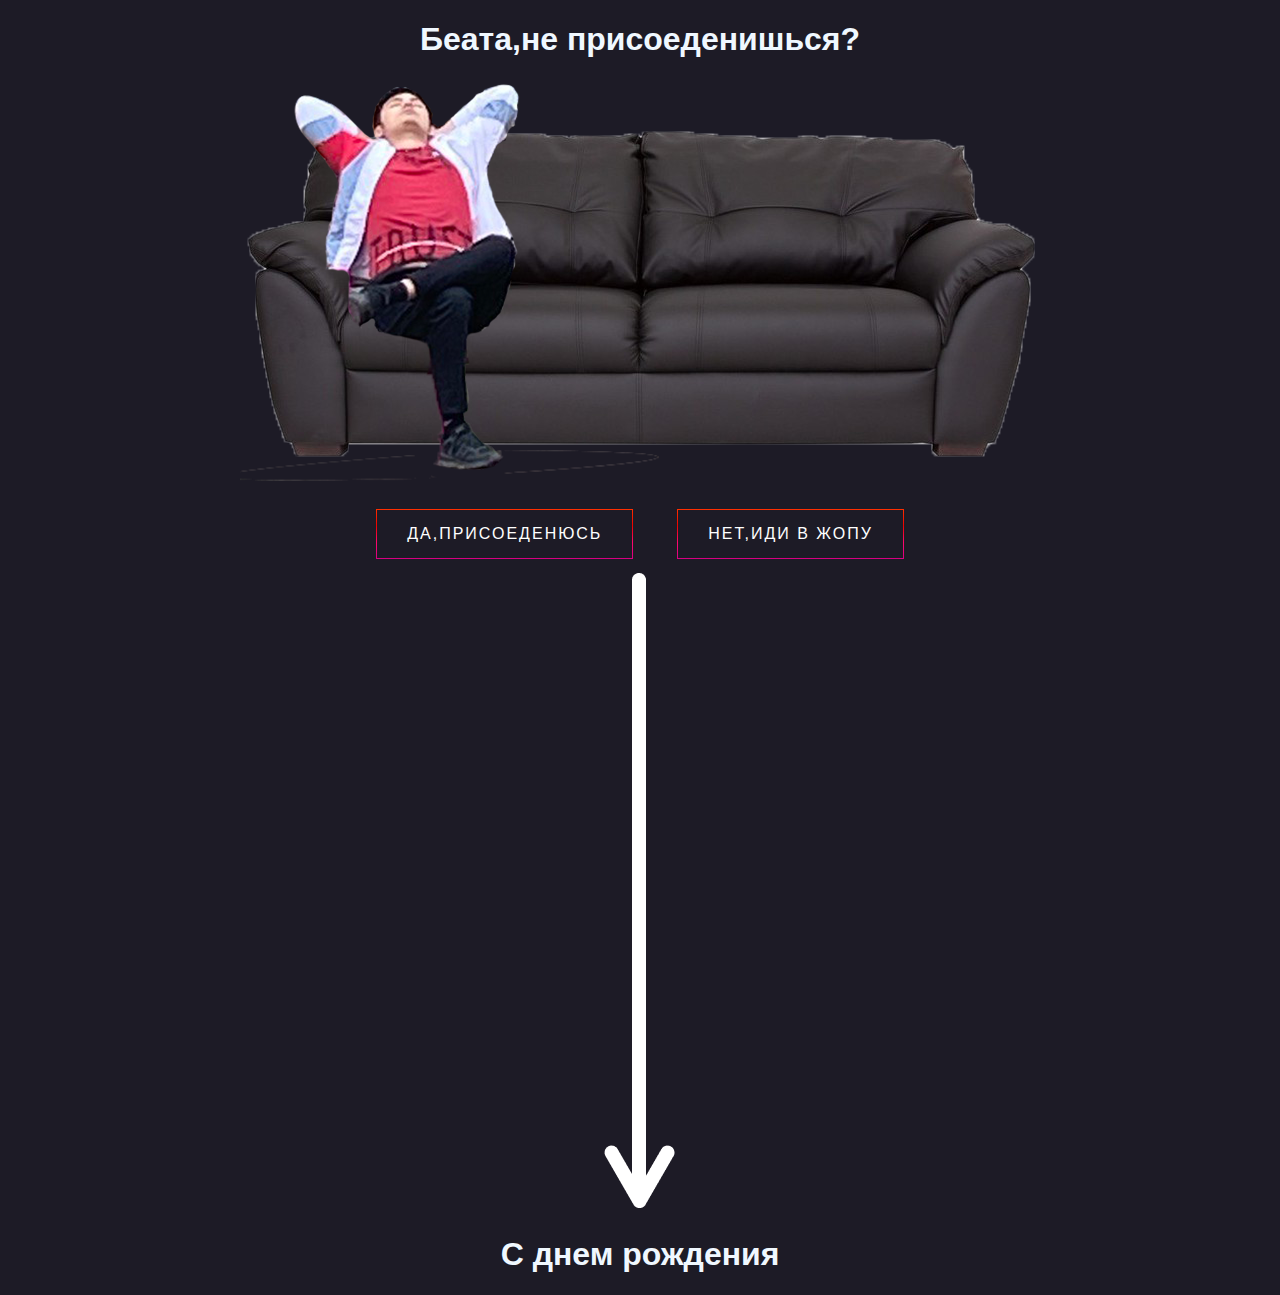
==== index.html @ 2e9222e5 "Update index.html" ====
<!DOCTYPE html>
<html lang="en">
<head>
	<meta charset="UTF-8">
	<meta name="viewport" content="width=device-width, initial-scale=1.0">
	<title>Document</title>
	<link rel="stylesheet" href="/mai.css">
</head>
<body>
	<center>
		<h1>Беата,не присоеденишься?</h1>
		<img src="1.png" alt="нечего нету">
	</center>
	<center>
		<a href="https://www.youtube.com/watch?v=kSnrQR9BS80&ab_channel=%D0%A4%D1%80%D0%B0%D0%B7%D0%B0%D0%A6%D0%B8%D1%82%D0%B0%D1%82%D0%B0" class="sliding-button">ДА,присоеденюсь</a>
		<a href="https://www.youtube.com/watch?v=-S3vWPp7Ddo&ab_channel=%D0%A1%D0%A3%D0%9F%D0%95%D0%A0%D0%9A%D0%9D%D0%98%D0%93%D0%90" class="sliding-button">НЕТ,иди в жопу</a>
	</center>
	<center>
		<img src="/Group 1.png" alt="adada">
		<h1>С днем рождения </h1>
	</center>


</body>
</html>
---- mai.css ----
img {
	position: center;
}

h1
{
font-family: 'Montserrat', sans-serif;
color: aliceblue;
}



body {
	background: #1D1B26;
 }
 
 .sliding-button {
	text-decoration: none;
	color: white;
	display: inline-block;
	position: relative;
	padding: 15px 30px;
	border: 1px solid;
	border-image: linear-gradient(180deg, #ff3000, #ed0200, #ff096c, #d50082);
	border-image-slice: 1;
	margin: 10px 20px;
	font-family: 'Montserrat', sans-serif;
	text-transform: uppercase;
	overflow: hidden;
	letter-spacing: 2px;
	transition: .8s cubic-bezier(.165, .84, .44, 1);
 }
 .sliding-button:before {
	content: "";
	position: absolute;
	left: 0;
	top: 0;
	height: 0;
	width: 100%;
	z-index: -1;
	color: white;
	background: linear-gradient(180deg, #ff3000, #ed0200, #ff096c, #d50082);
	transition: .8s cubic-bezier(.165, .84, .44, 1);
 }
 .sliding-button:hover {
	background: rgba(255, 255, 255, 0);
 }
 .sliding-button:hover:before {
	bottom: 0%;
	top: auto;
	height: 100%;
 }
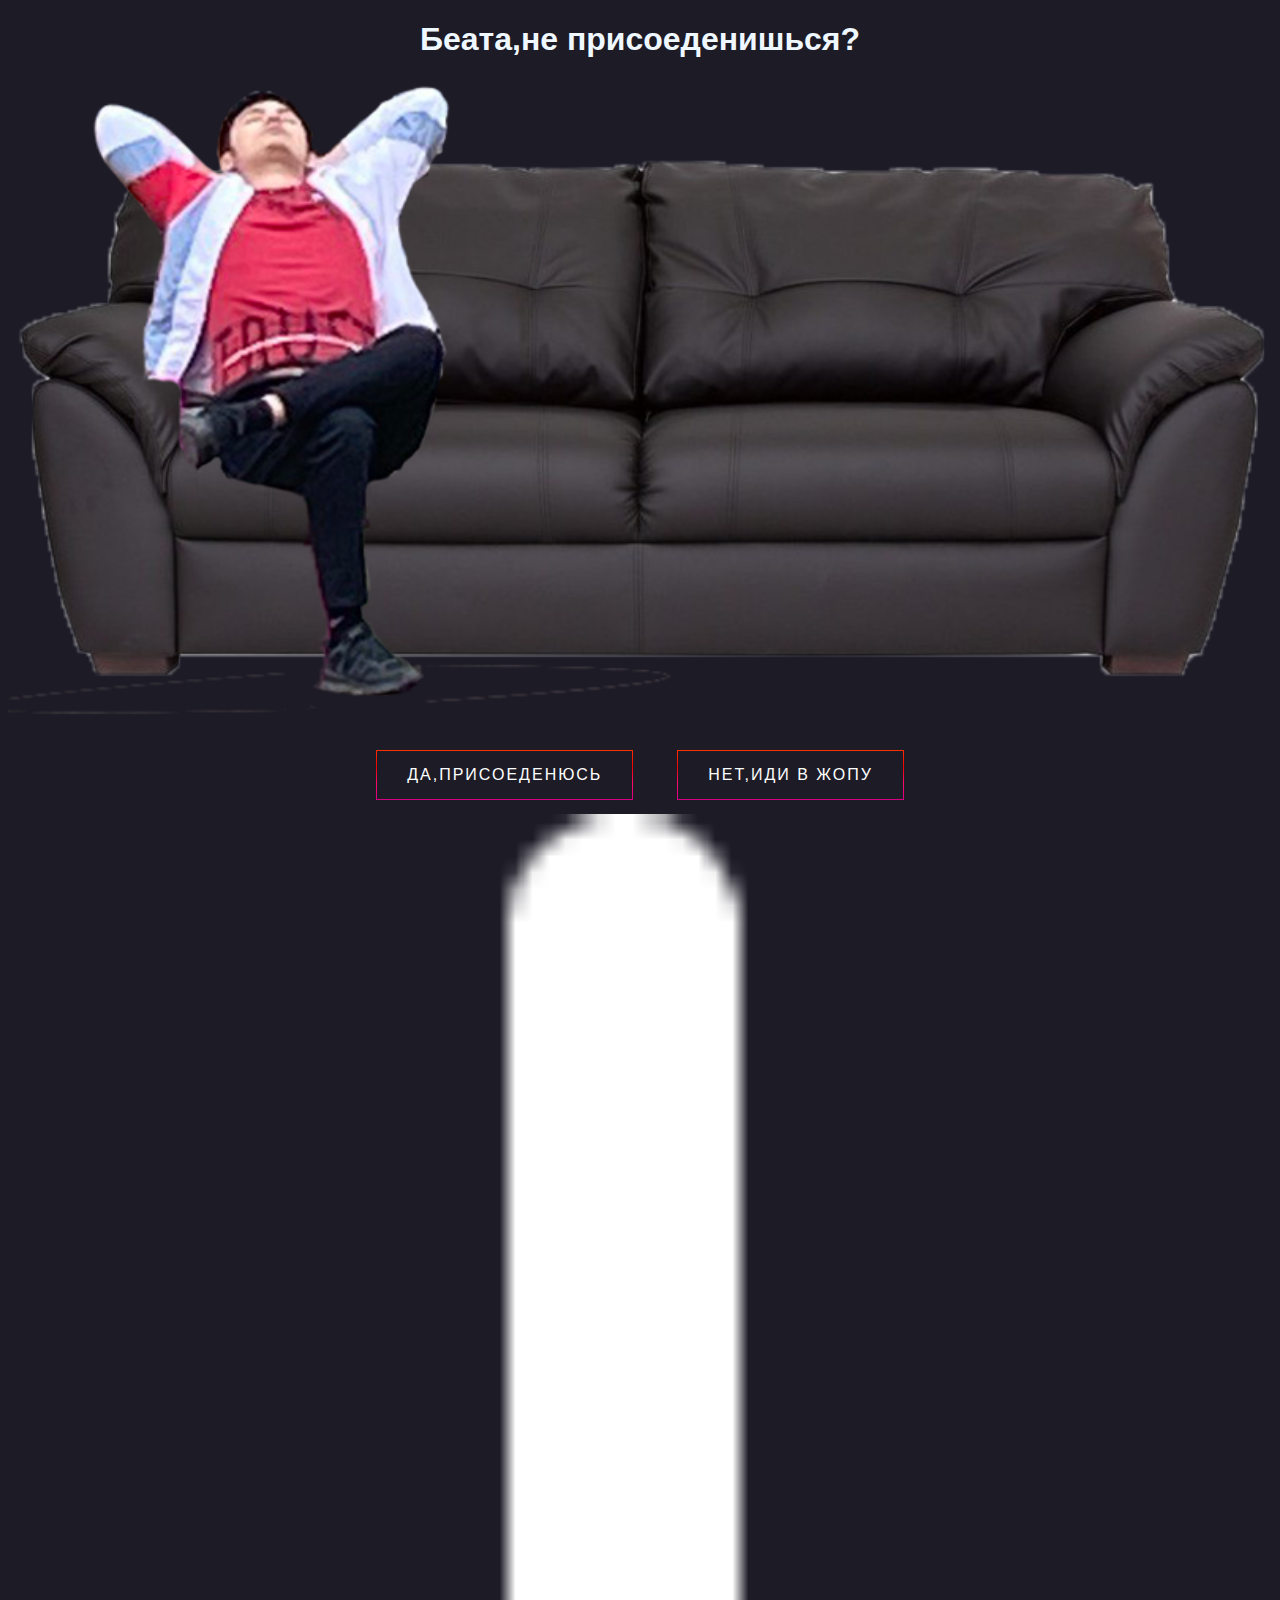
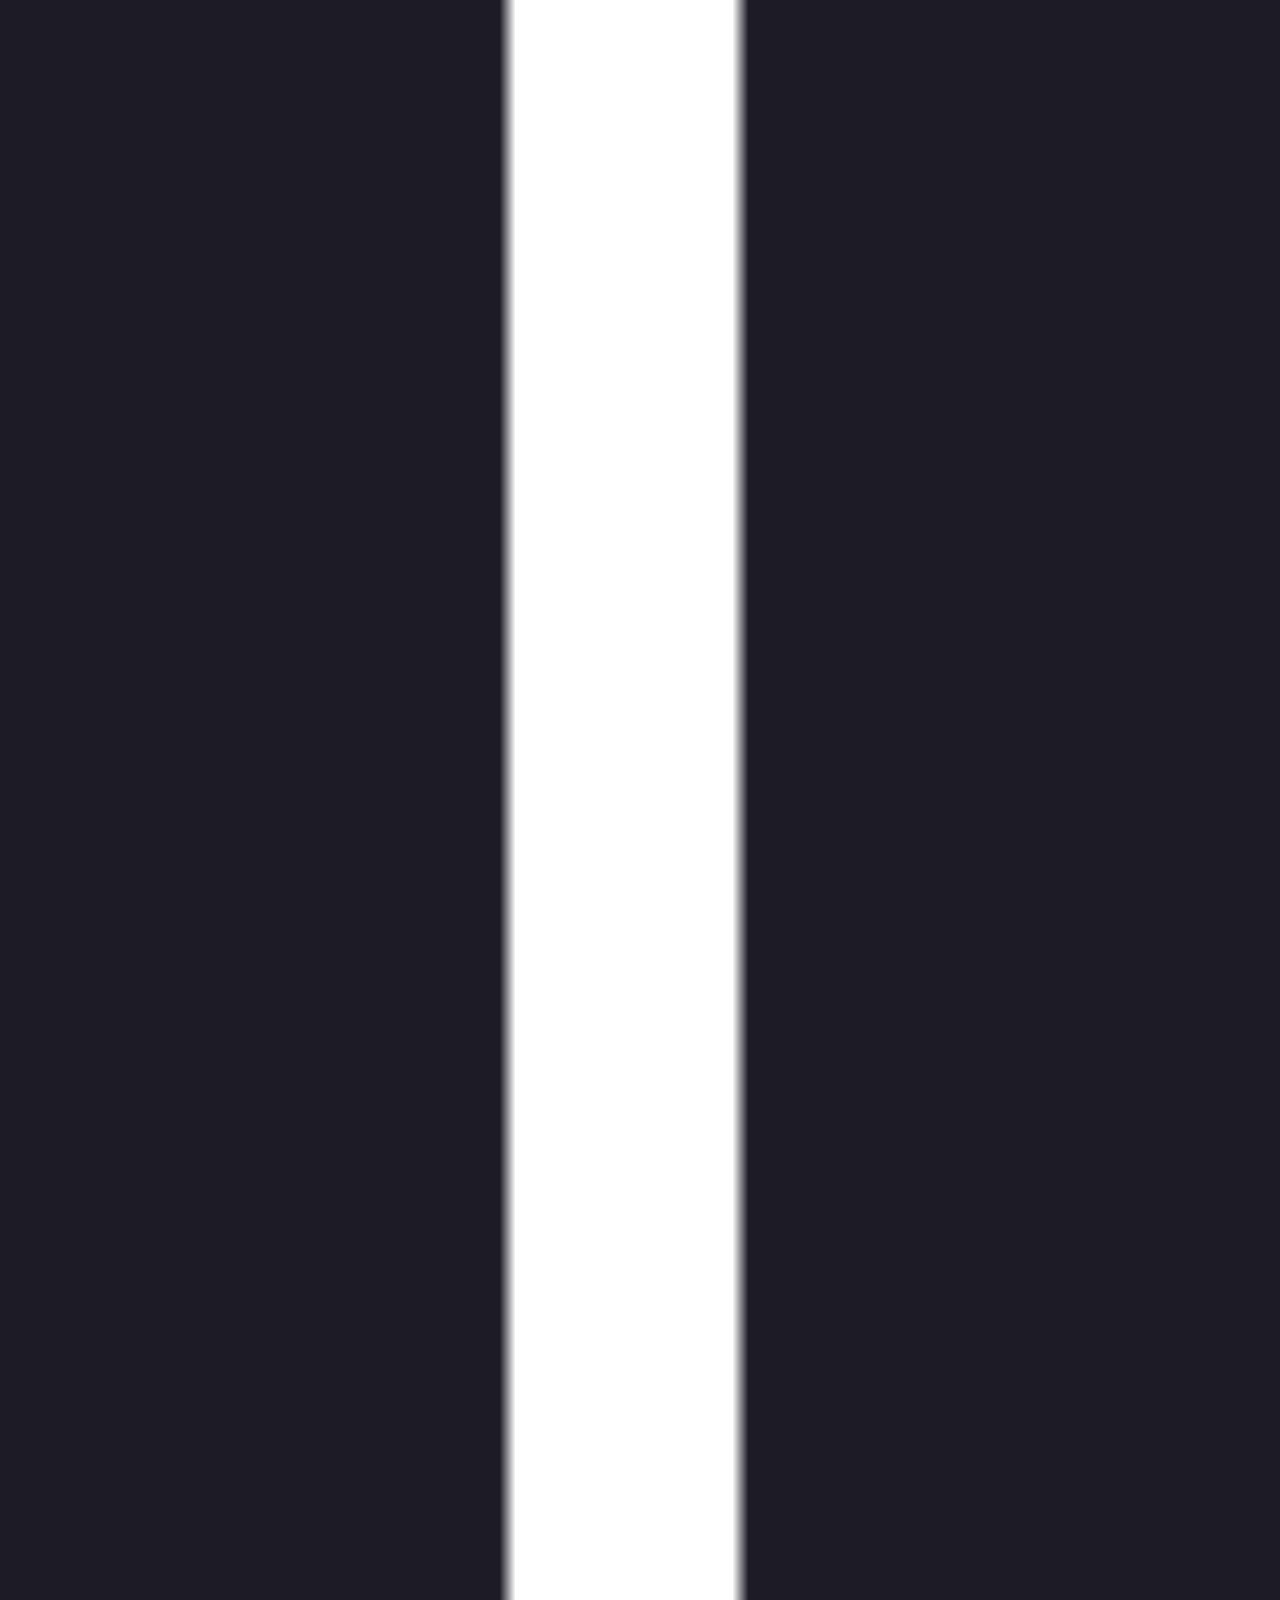
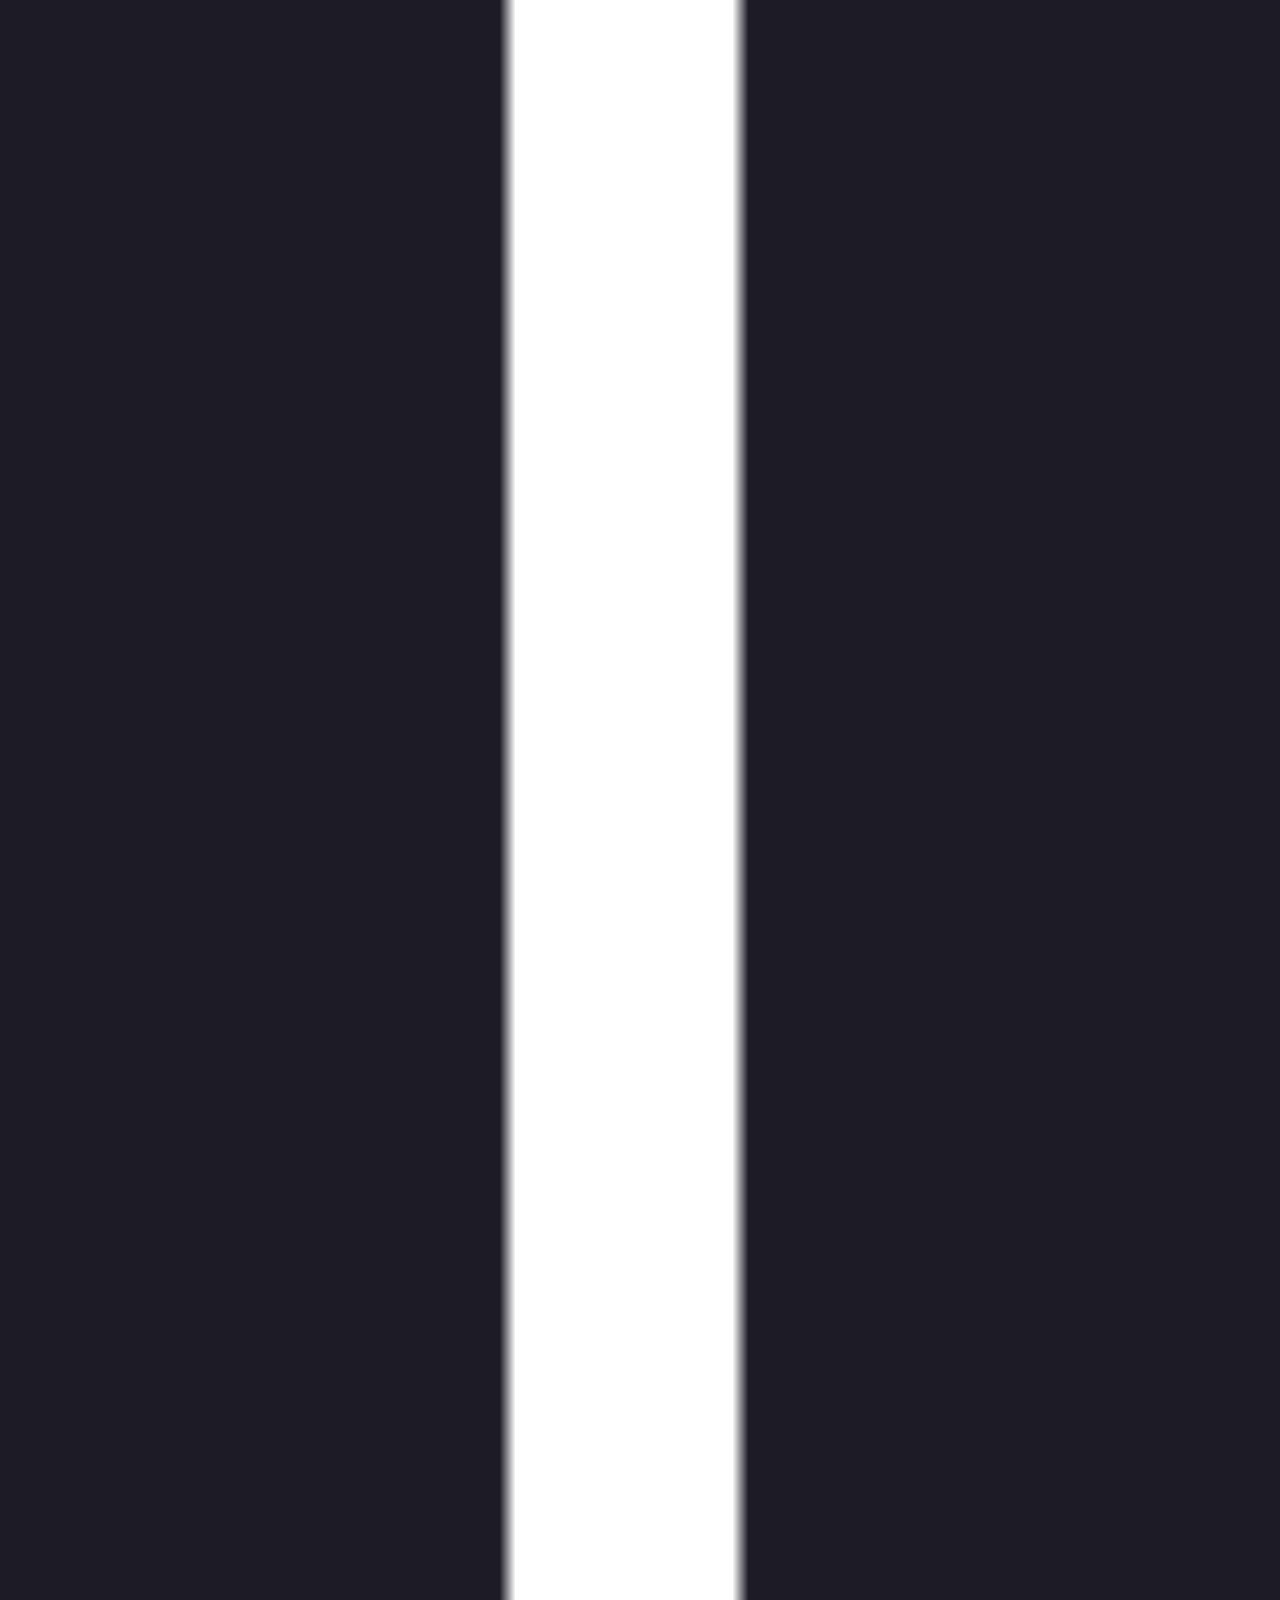
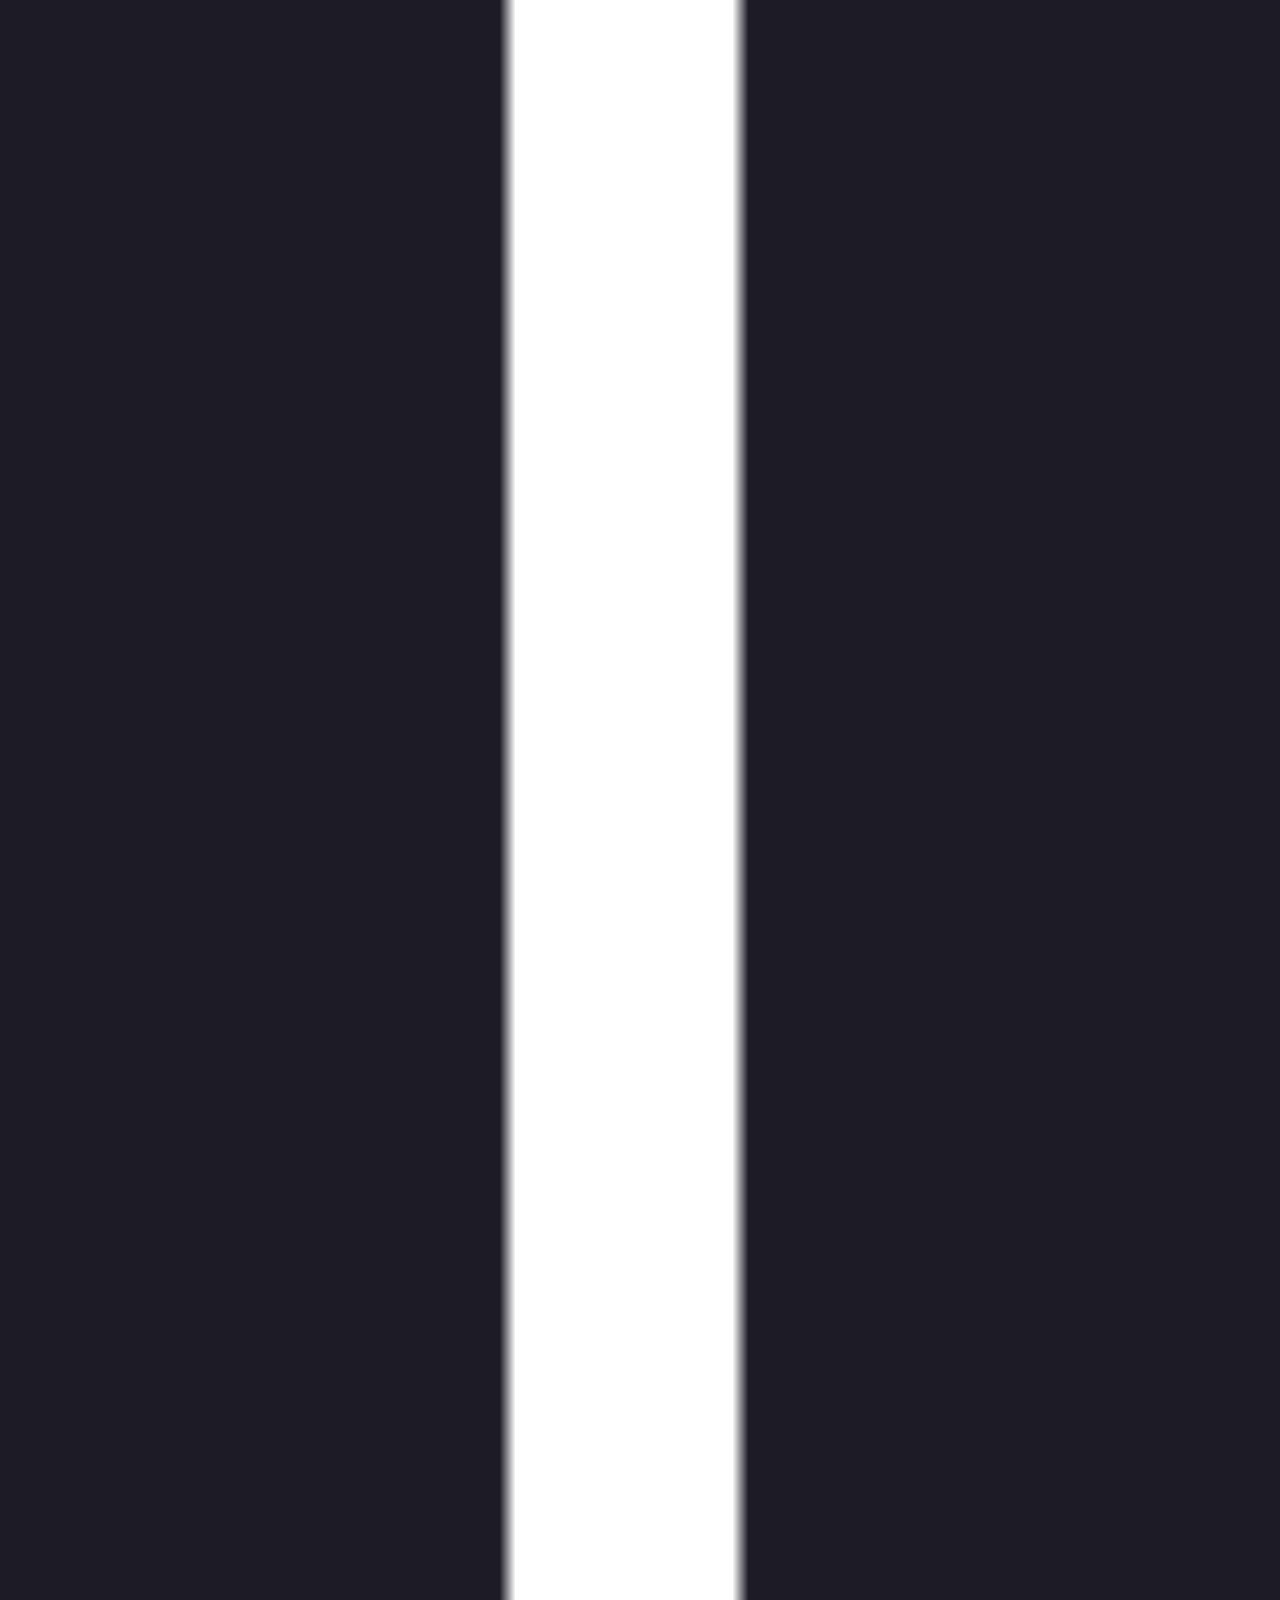
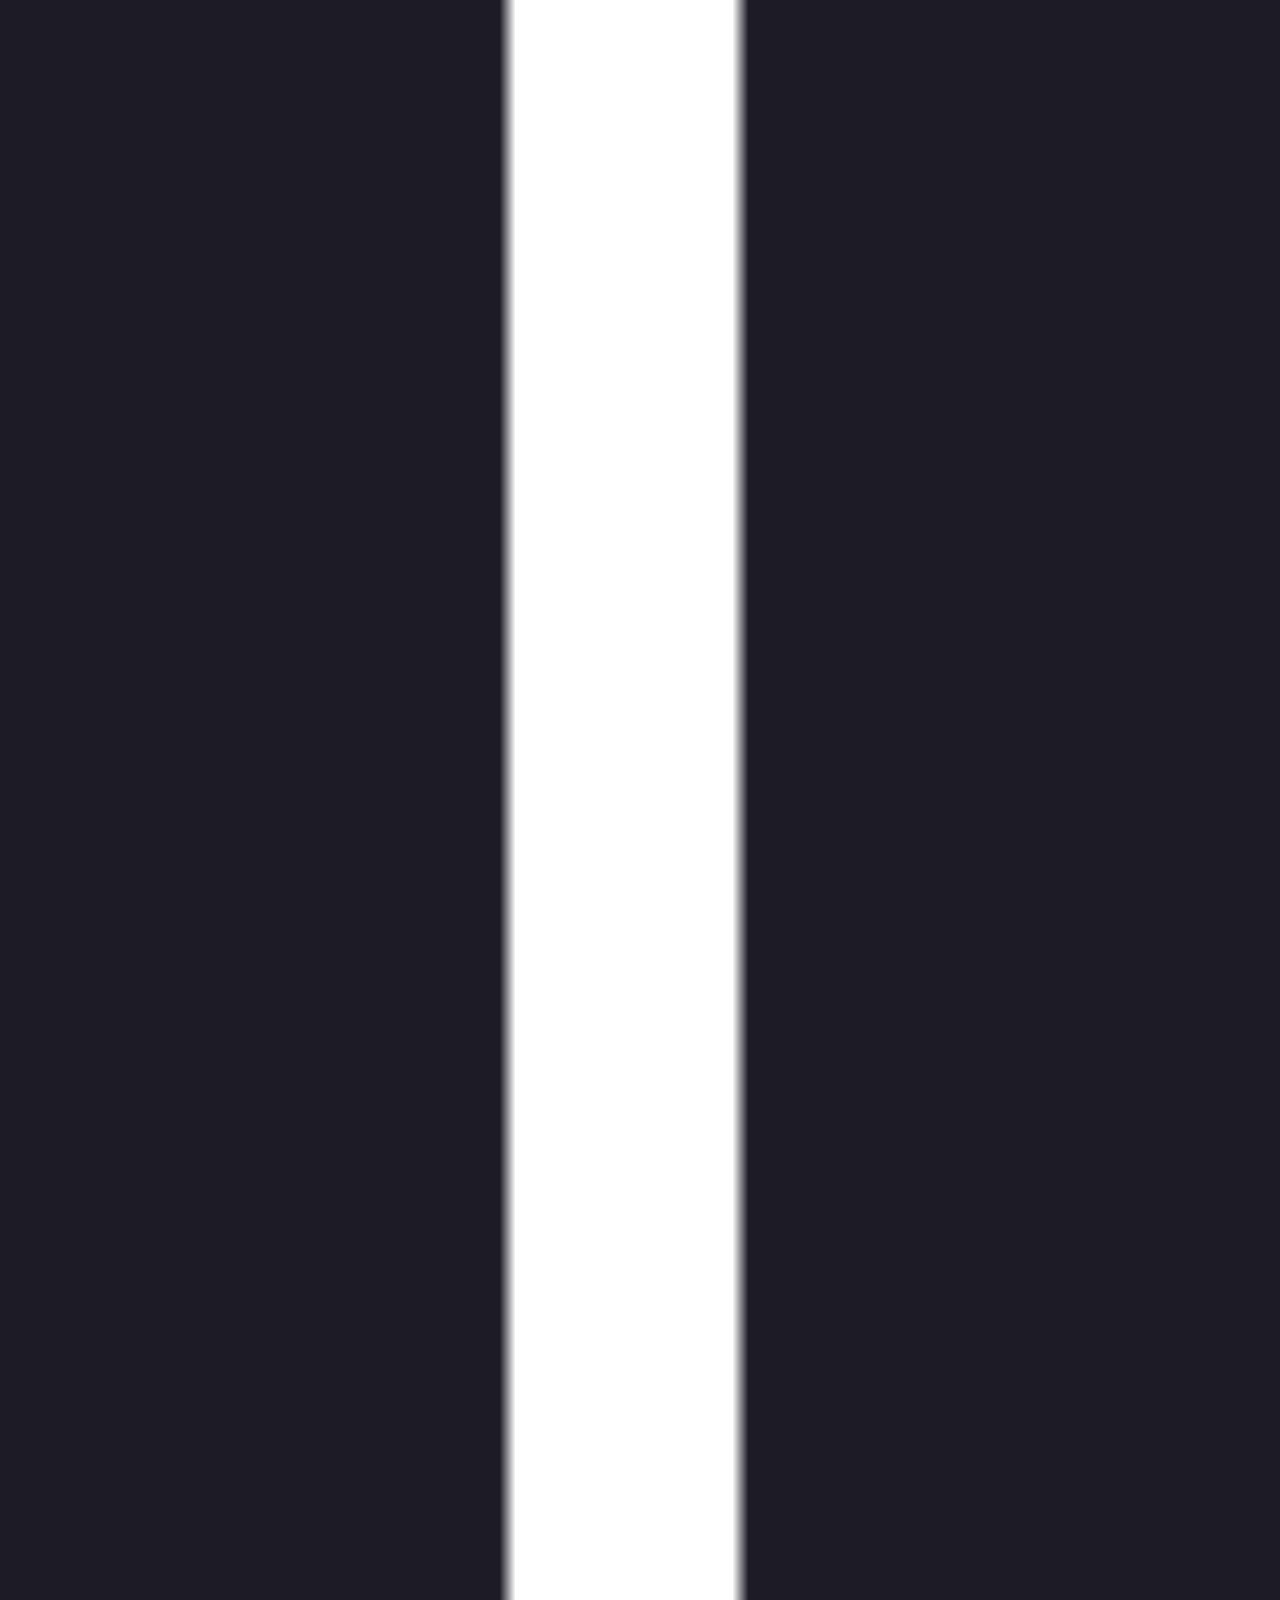
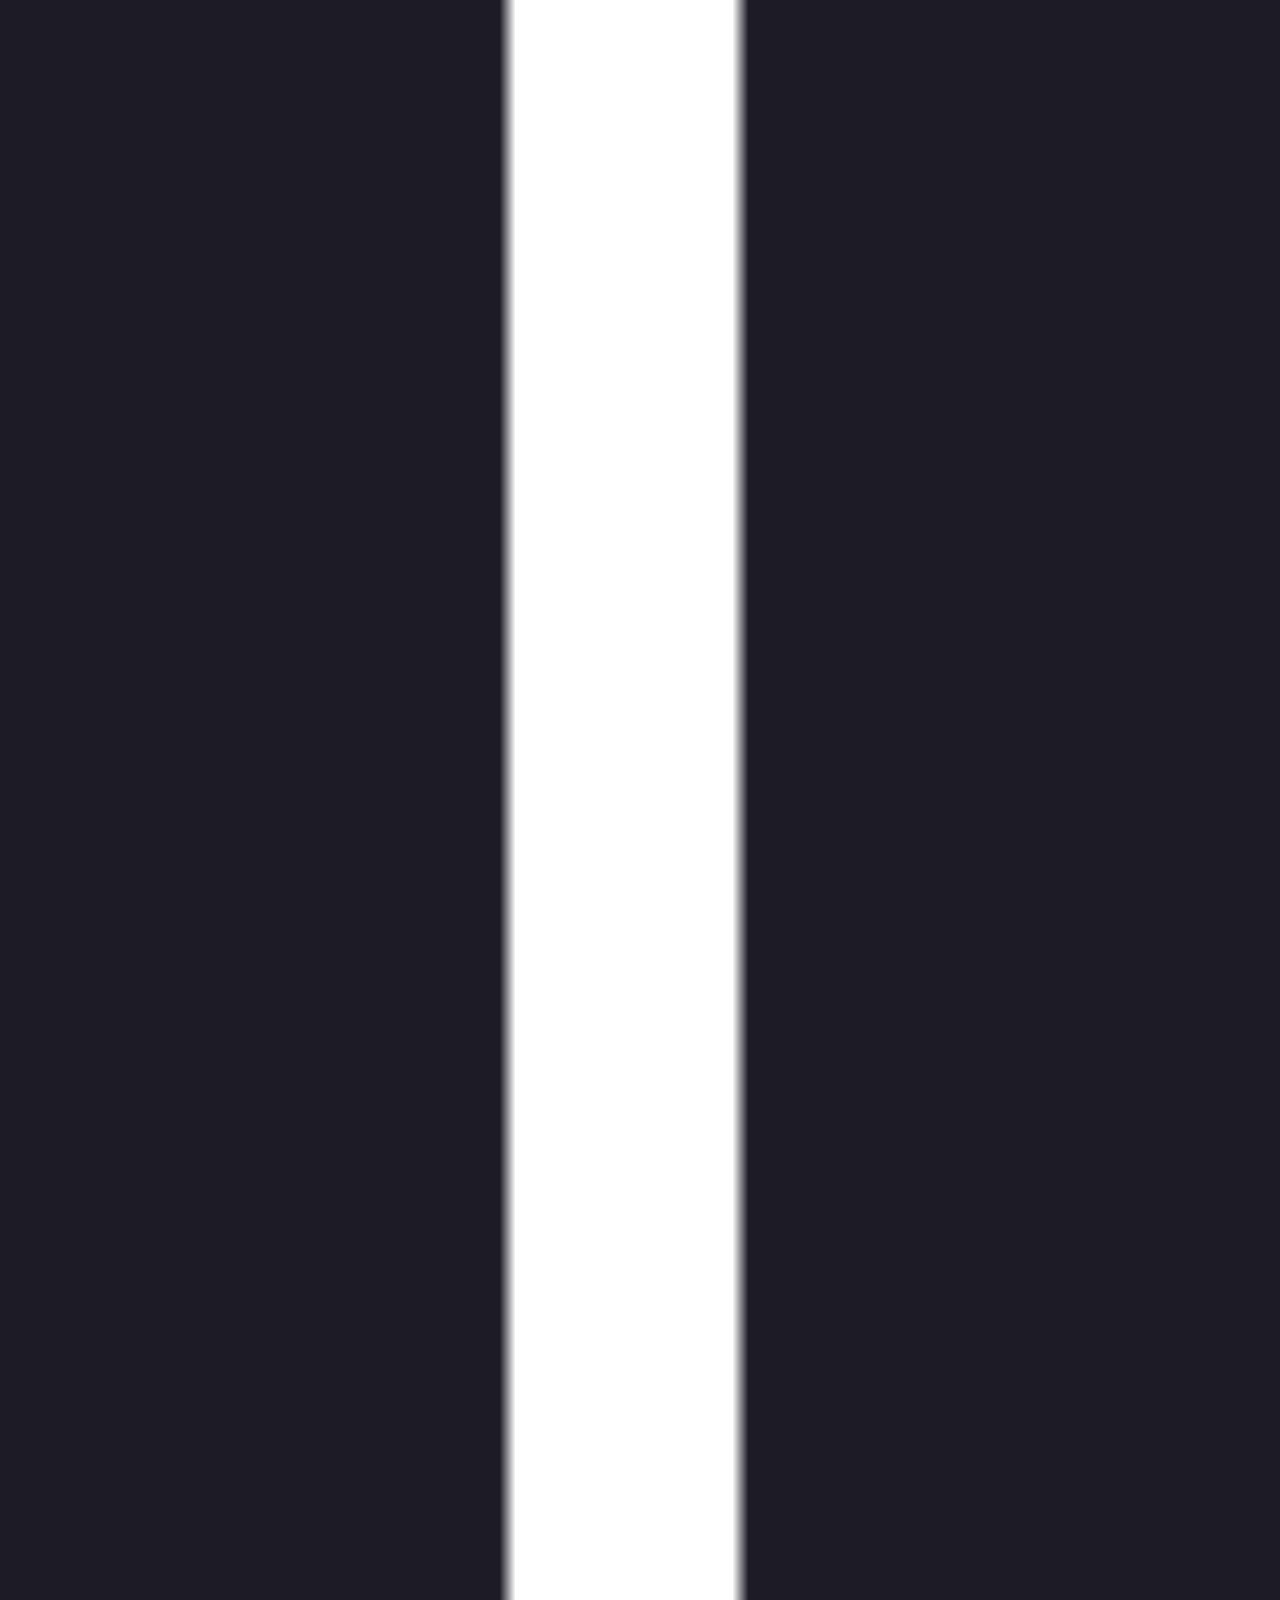
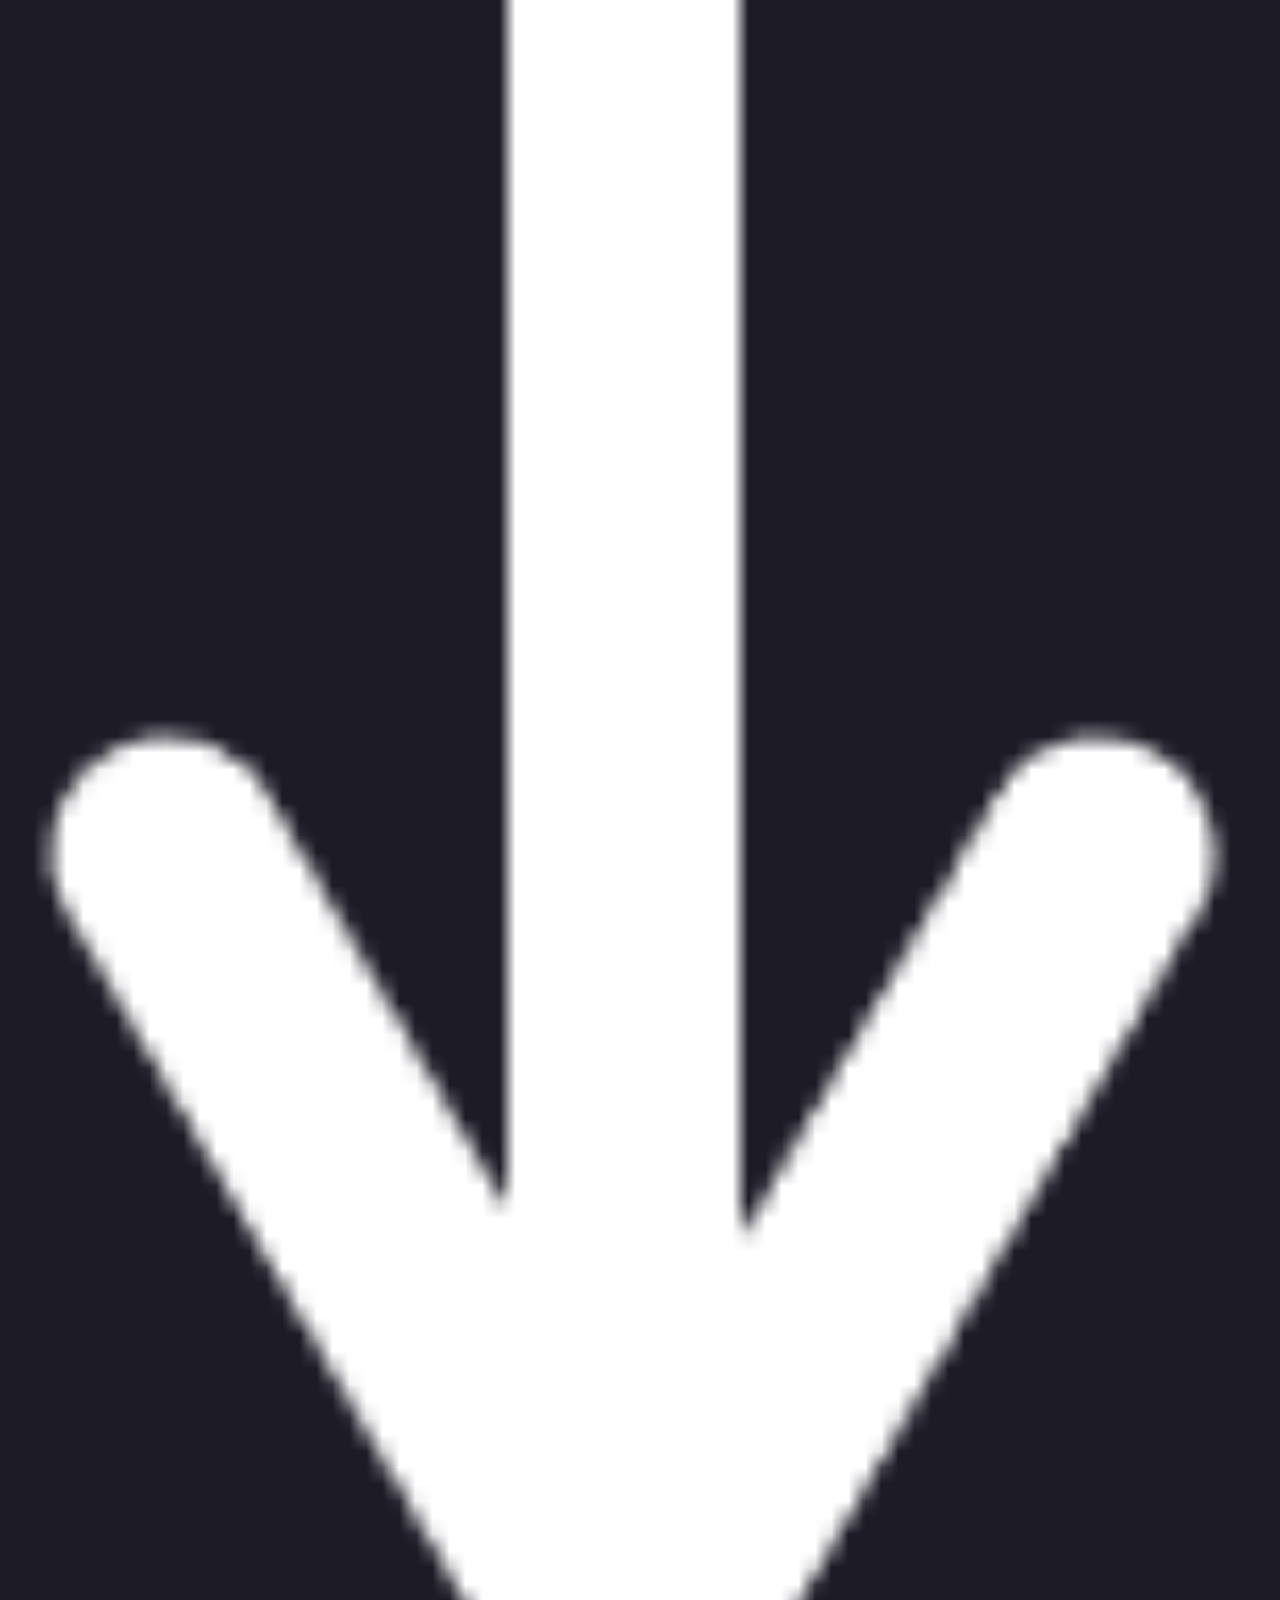
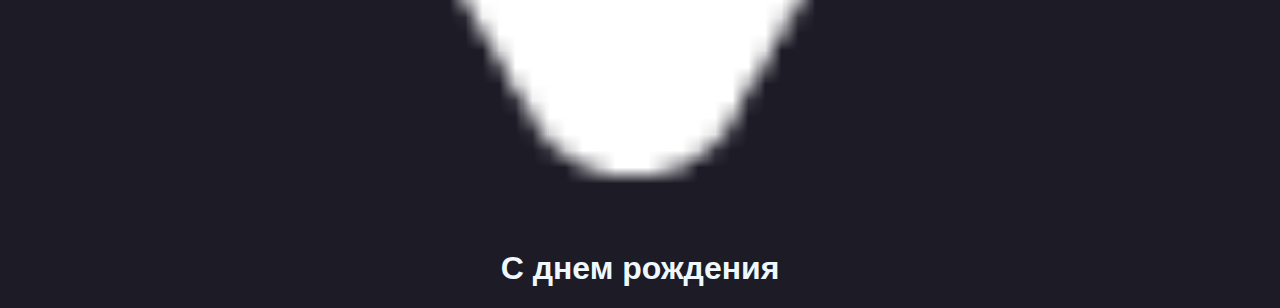
==== commit c1882736: "Update index.html" ====
--- a/index.html
+++ b/index.html
@@ -5,18 +5,24 @@
 	<meta name="viewport" content="width=device-width, initial-scale=1.0">
 	<title>Document</title>
 	<link rel="stylesheet" href="/mai.css">
+		<style>
+		.responsive {
+			width: 100%;
+			height: auto;
+		}
+	</style>
 </head>
 <body>
 	<center>
 		<h1>Беата,не присоеденишься?</h1>
-		<img src="1.png" alt="нечего нету">
+		<img src="1.png" alt="нечего нету" class="responsive" width="800" height="415" >
 	</center>
 	<center>
 		<a href="https://www.youtube.com/watch?v=kSnrQR9BS80&ab_channel=%D0%A4%D1%80%D0%B0%D0%B7%D0%B0%D0%A6%D0%B8%D1%82%D0%B0%D1%82%D0%B0" class="sliding-button">ДА,присоеденюсь</a>
 		<a href="https://www.youtube.com/watch?v=-S3vWPp7Ddo&ab_channel=%D0%A1%D0%A3%D0%9F%D0%95%D0%A0%D0%9A%D0%9D%D0%98%D0%93%D0%90" class="sliding-button">НЕТ,иди в жопу</a>
 	</center>
 	<center>
-		<img src="/Group 1.png" alt="adada">
+		<img src="Group 1.png" alt="adada" class="responsive" >
 		<h1>С днем рождения </h1>
 	</center>
 
--- a/mai.css
+++ b/mai.css
@@ -8,6 +8,10 @@
 color: aliceblue;
 }
 
+.responsive {
+    width: 100%;
+    height: auto;
+}
 
 
 body {
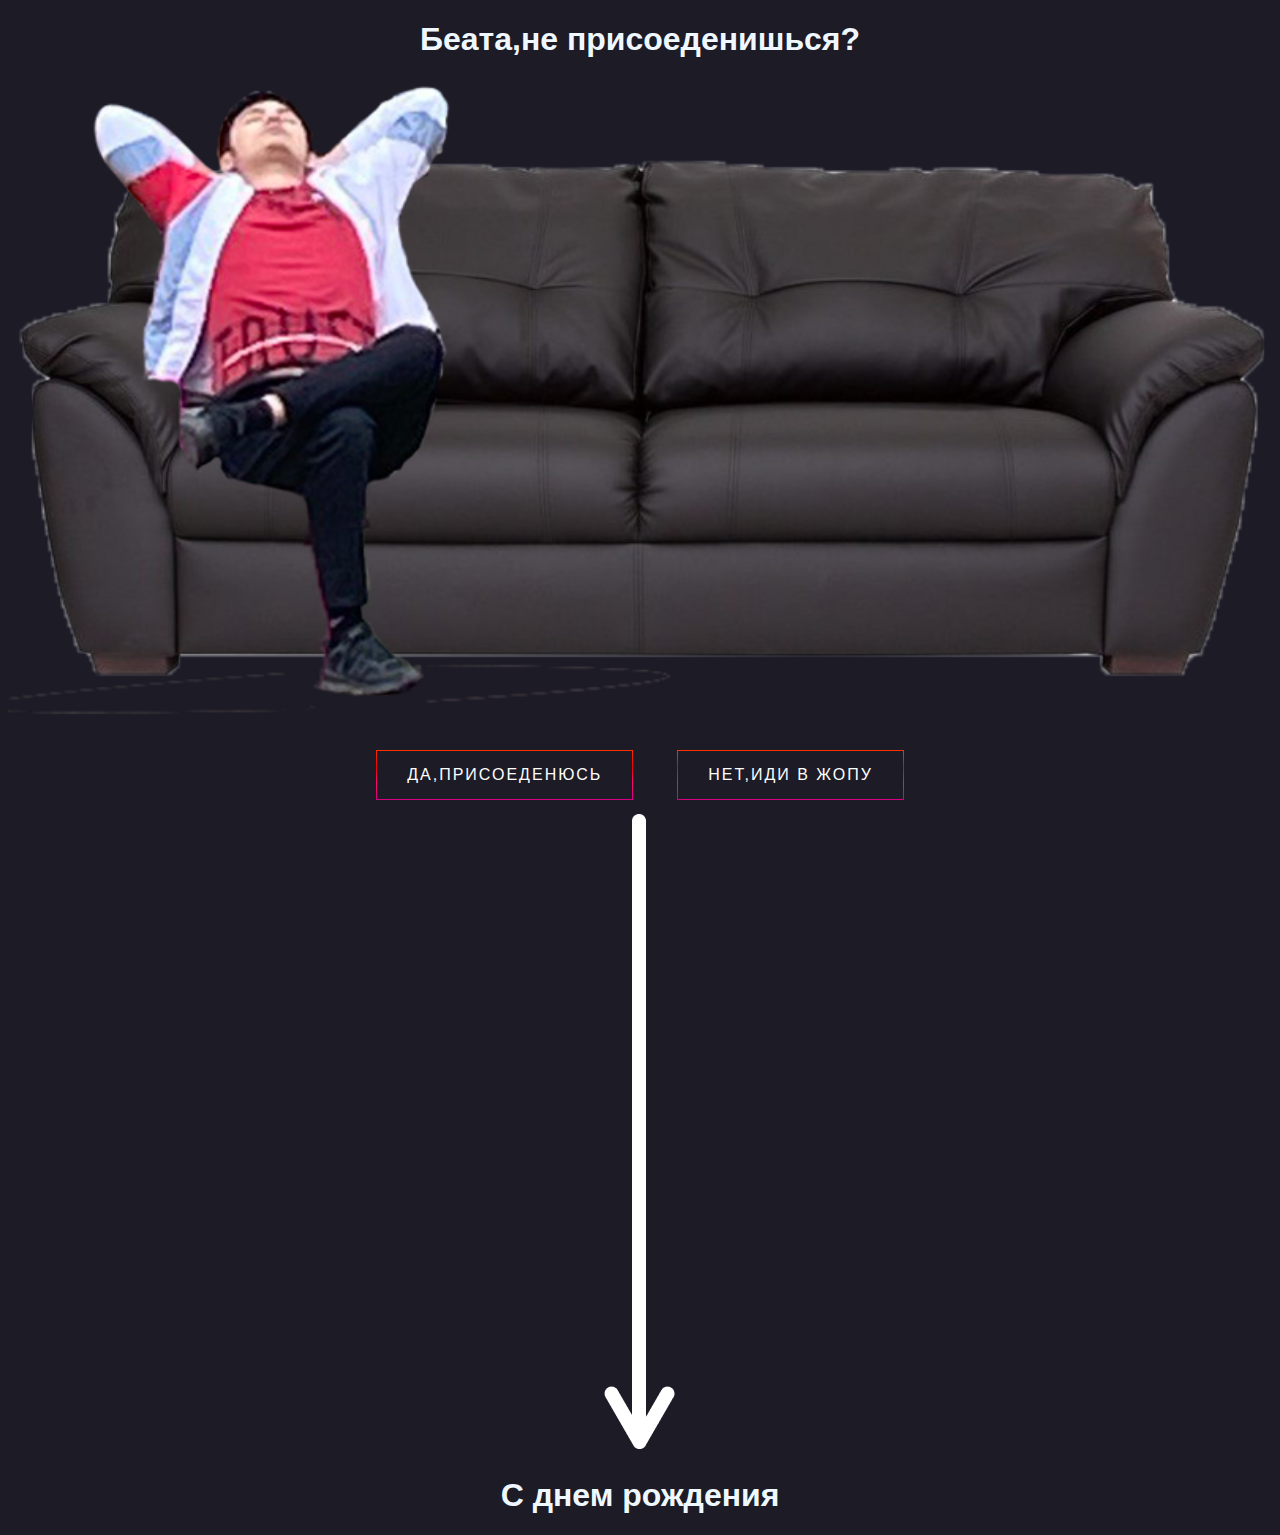
==== commit e7b652f3: "Update index.html" ====
--- a/index.html
+++ b/index.html
@@ -22,7 +22,7 @@
 		<a href="https://www.youtube.com/watch?v=-S3vWPp7Ddo&ab_channel=%D0%A1%D0%A3%D0%9F%D0%95%D0%A0%D0%9A%D0%9D%D0%98%D0%93%D0%90" class="sliding-button">НЕТ,иди в жопу</a>
 	</center>
 	<center>
-		<img src="Group 1.png" alt="adada" class="responsive" >
+		<img src="Group 1.png" alt="adada">
 		<h1>С днем рождения </h1>
 	</center>
 
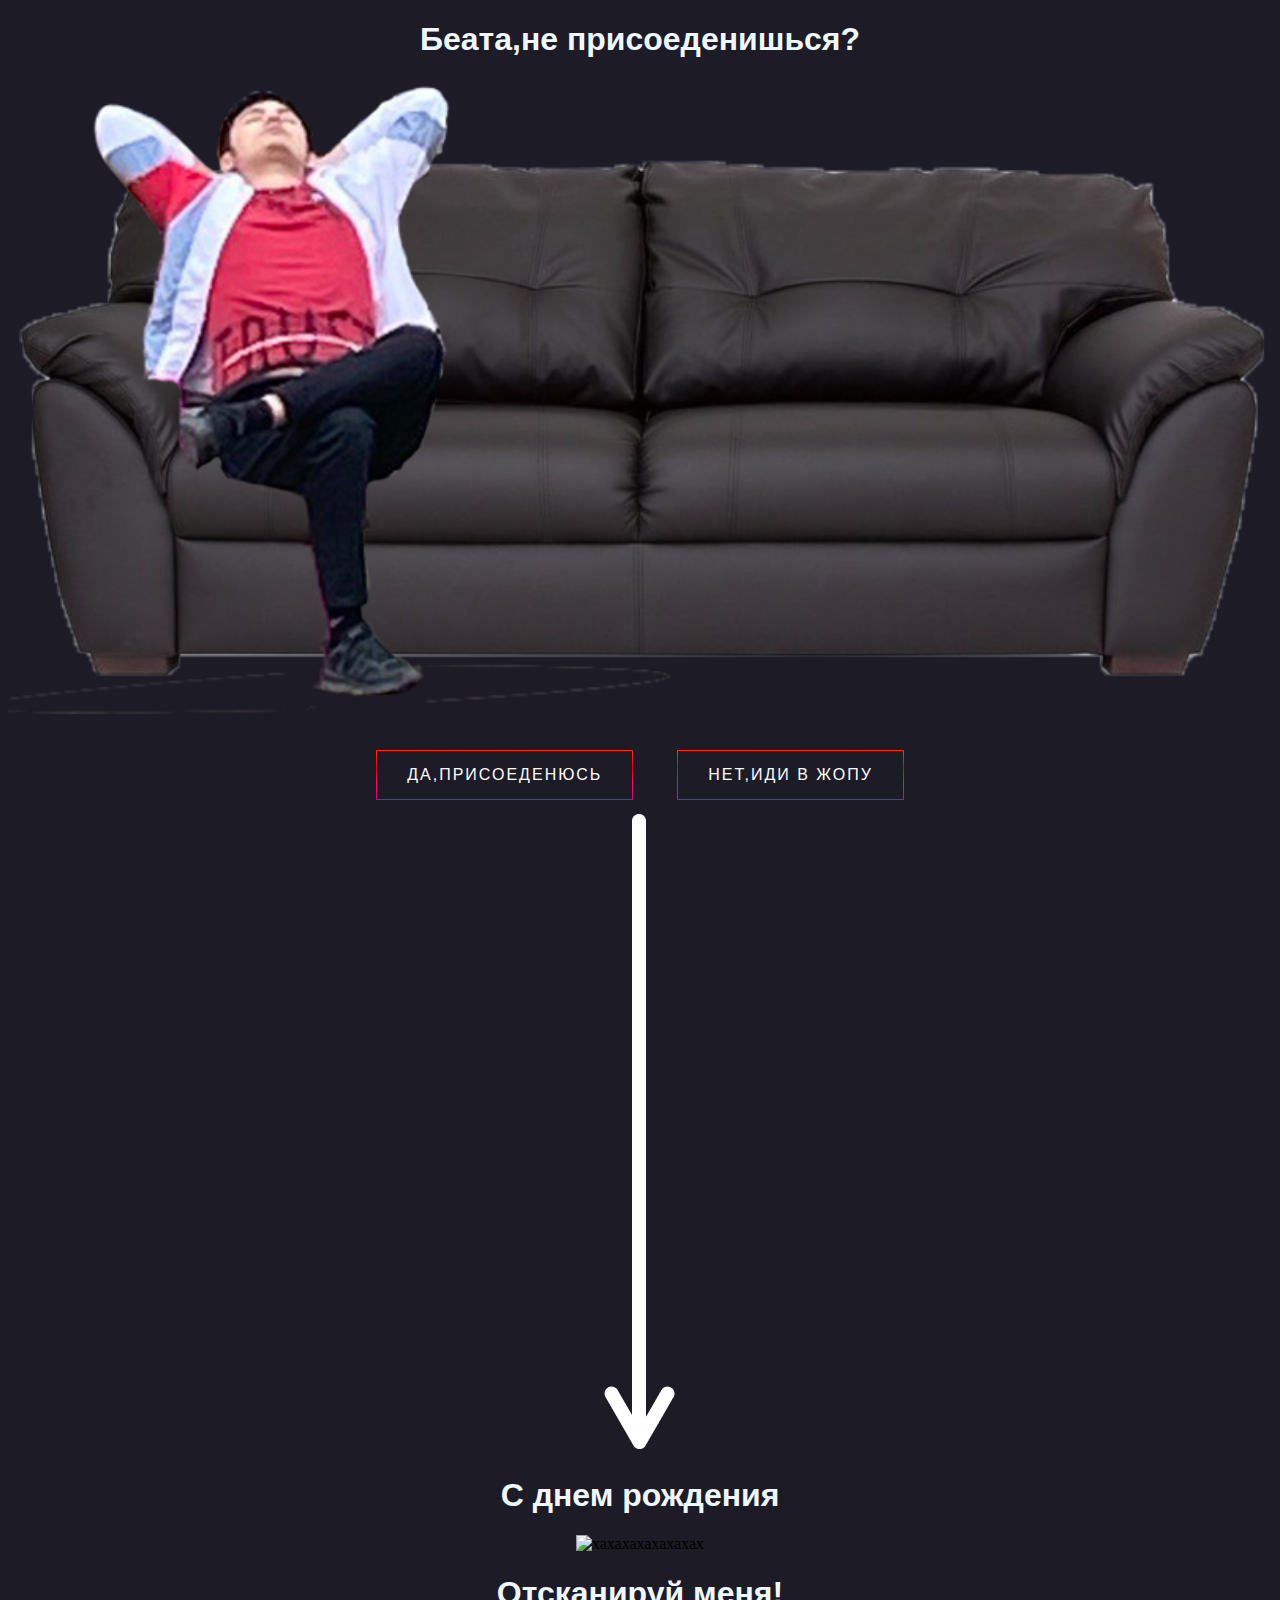
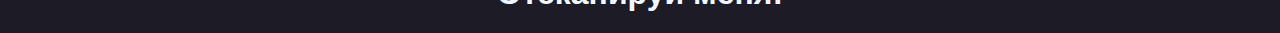
==== commit f44b1b41: "Update index.html" ====
--- a/index.html
+++ b/index.html
@@ -25,6 +25,10 @@
 		<img src="Group 1.png" alt="adada">
 		<h1>С днем рождения </h1>
 	</center>
+	<center>
+		<img src="/img/Untitled.png" alt="хахахахахахахах" class="responsive1" >
+		<h1>Отсканируй меня! </h1>
+	</center>
 
 
 </body>
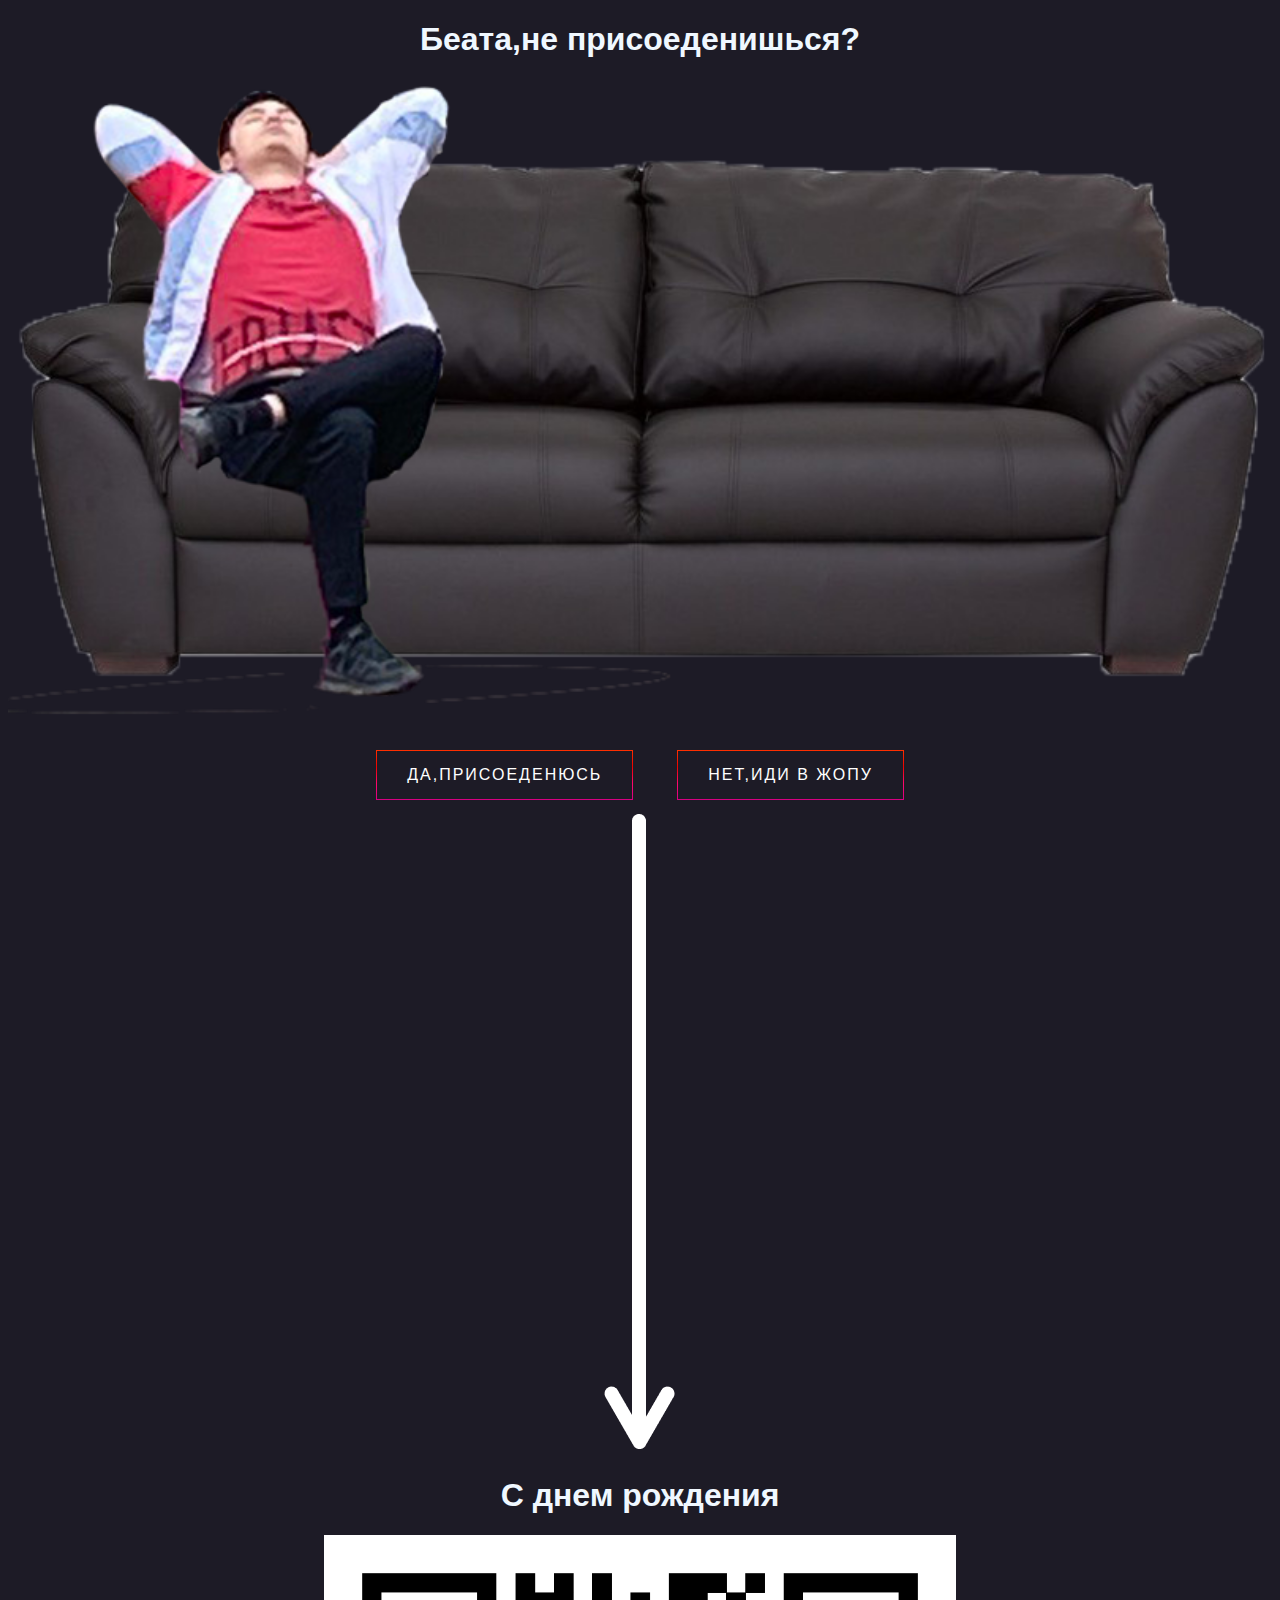
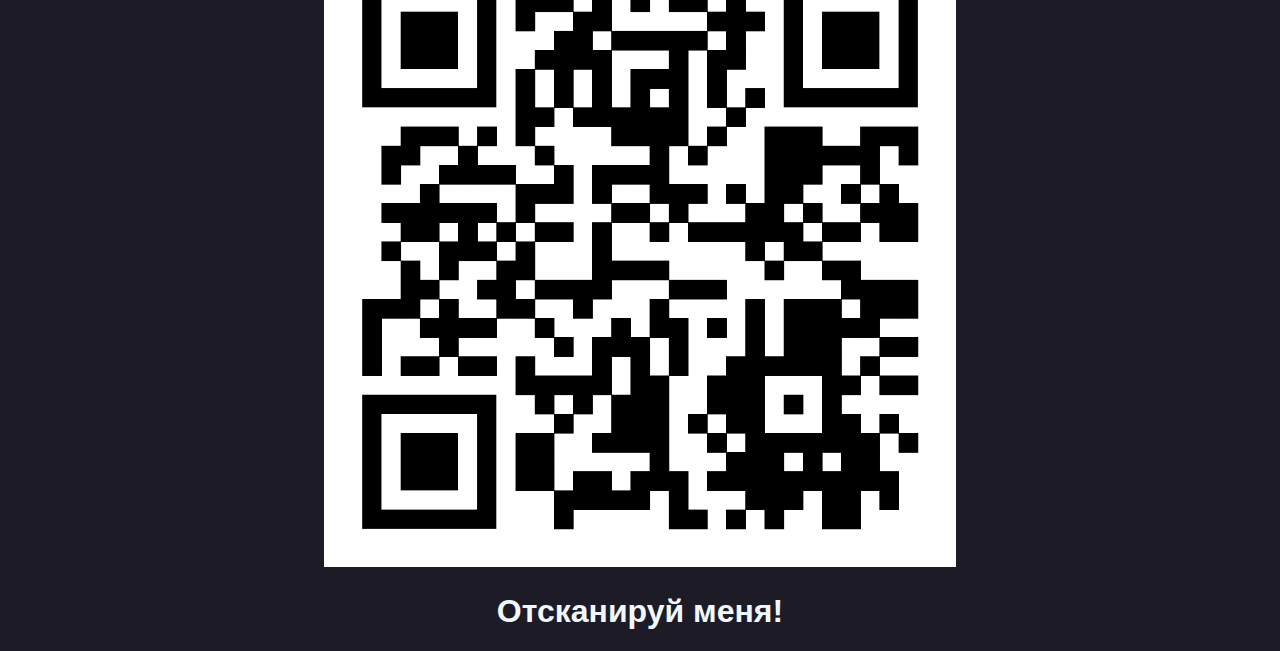
==== commit e85ef352: "Update index.html" ====
--- a/index.html
+++ b/index.html
@@ -5,9 +5,14 @@
 	<meta name="viewport" content="width=device-width, initial-scale=1.0">
 	<title>Document</title>
 	<link rel="stylesheet" href="/mai.css">
-		<style>
+	<style>
 		.responsive {
 			width: 100%;
+			height: auto;
+		}
+
+		.responsive1 {
+			width: 50%;
 			height: auto;
 		}
 	</style>
@@ -26,7 +31,7 @@
 		<h1>С днем рождения </h1>
 	</center>
 	<center>
-		<img src="/img/Untitled.png" alt="хахахахахахахах" class="responsive1" >
+		<img src="Untitled.png" alt="хахахахахахахах" class="responsive1" >
 		<h1>Отсканируй меня! </h1>
 	</center>
 
--- a/mai.css
+++ b/mai.css
@@ -1,18 +1,19 @@
 img {
 	position: center;
 }
-
+.responsive1 {
+	width: 50%;
+	height: auto;
+}
 h1
 {
 font-family: 'Montserrat', sans-serif;
 color: aliceblue;
 }
-
 .responsive {
-    width: 100%;
-    height: auto;
+	width: 100%;
+	height: auto;
 }
-
 
 body {
 	background: #1D1B26;
